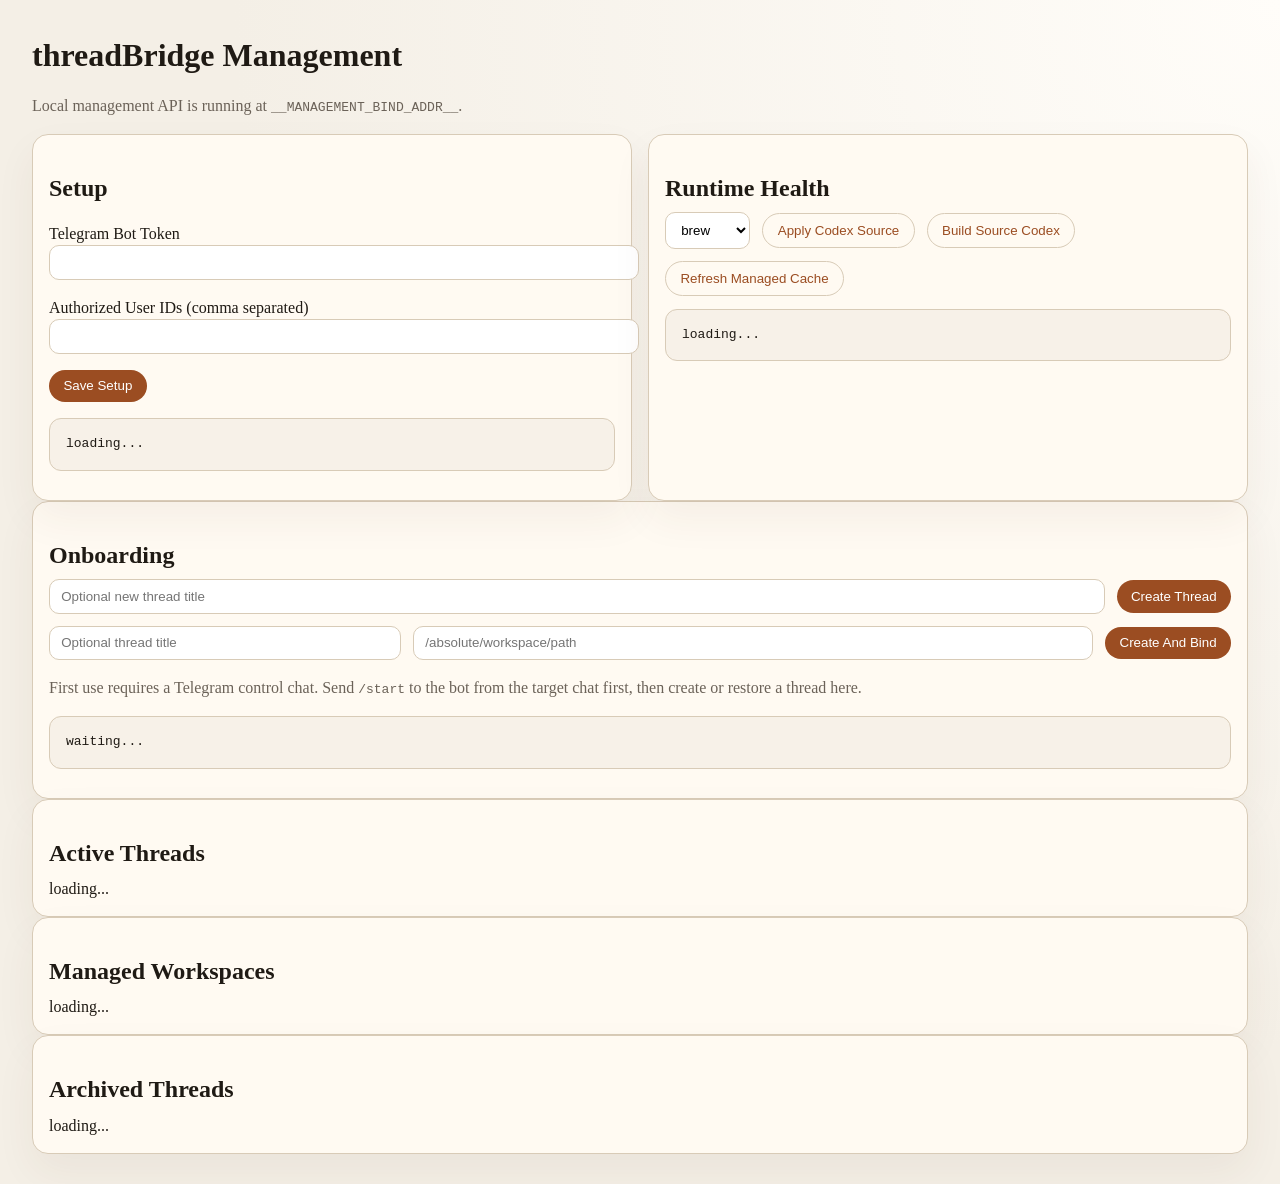
==== rust/static/management/index.html @ 8250f01a "feat(threadbridge): add local tui handoff controls" ====
<!doctype html>
<html lang="en">
<head>
  <meta charset="utf-8" />
  <title>threadBridge Management</title>
  <style>
    :root {
      color-scheme: light;
      --bg: #f4efe6;
      --panel: #fffaf2;
      --text: #1f1a14;
      --muted: #6b6258;
      --border: #d8cbb7;
      --accent: #9b4d22;
    }
    body { font-family: "Iowan Old Style", "Palatino Linotype", serif; margin: 2rem; line-height: 1.45; color: var(--text); background: radial-gradient(circle at top right, #fffdf9 0%, var(--bg) 60%); }
    h1, h2 { margin-bottom: 0.4rem; }
    pre { background: #f7f1e8; padding: 1rem; overflow: auto; border-radius: 12px; border: 1px solid var(--border); }
    .grid { display: grid; gap: 1rem; grid-template-columns: repeat(auto-fit, minmax(320px, 1fr)); }
    .card { border: 1px solid var(--border); border-radius: 16px; padding: 1rem; background: var(--panel); box-shadow: 0 18px 40px rgba(82, 58, 34, 0.06); }
    .toolbar { display:flex; gap:0.75rem; align-items:center; flex-wrap:wrap; }
    .muted { color: var(--muted); }
    button { background: var(--accent); color: white; border: 0; border-radius: 999px; padding: 0.55rem 0.9rem; cursor: pointer; }
    button.secondary { background: transparent; color: var(--accent); border: 1px solid var(--border); }
    input, select { border: 1px solid var(--border); border-radius: 10px; padding: 0.55rem 0.7rem; background: white; }
  </style>
</head>
<body>
  <h1>threadBridge Management</h1>
  <p class="muted">Local management API is running at <code>__MANAGEMENT_BIND_ADDR__</code>.</p>
  <div class="grid">
    <div class="card">
      <h2>Setup</h2>
      <form id="setup-form">
        <p><label>Telegram Bot Token<br /><input id="telegram-token" type="password" style="width:100%" /></label></p>
        <p><label>Authorized User IDs (comma separated)<br /><input id="authorized-user-ids" type="text" style="width:100%" /></label></p>
        <p><button type="submit">Save Setup</button> <span id="setup-status"></span></p>
      </form>
      <pre id="setup">loading...</pre>
    </div>
    <div class="card">
      <h2>Runtime Health</h2>
      <div class="toolbar">
        <select id="managed-codex-source">
          <option value="brew">brew</option>
          <option value="source">source</option>
        </select>
        <button class="secondary" onclick="updateManagedCodexPreference()">Apply Codex Source</button>
        <button class="secondary" onclick="buildManagedCodexSource()">Build Source Codex</button>
        <button class="secondary" onclick="refreshManagedCodexCache()">Refresh Managed Cache</button>
        <span id="managed-codex-status" class="muted"></span>
      </div>
      <pre id="health">loading...</pre>
    </div>
  </div>
  <div class="card">
    <h2>Onboarding</h2>
    <div class="toolbar">
      <input id="new-thread-title" type="text" placeholder="Optional new thread title" style="min-width:20rem;flex:1" />
      <button onclick="createThread()">Create Thread</button>
    </div>
    <div class="toolbar" style="margin-top:0.75rem;">
      <input id="create-bind-title" type="text" placeholder="Optional thread title" style="min-width:18rem;flex:1" />
      <input id="create-bind-workspace" type="text" placeholder="/absolute/workspace/path" style="min-width:24rem;flex:2" />
      <button onclick="createAndBindThread()">Create And Bind</button>
    </div>
    <p class="muted">First use requires a Telegram control chat. Send <code>/start</code> to the bot from the target chat first, then create or restore a thread here.</p>
    <pre id="onboarding-status">waiting...</pre>
  </div>
  <div class="card"><h2>Active Threads</h2><div id="threads">loading...</div></div>
  <div class="card"><h2>Managed Workspaces</h2><div id="workspaces">loading...</div></div>
  <div class="card"><h2>Archived Threads</h2><div id="archived">loading...</div></div>
  <script>
    function escapeHtml(value) {
      return String(value ?? '').replaceAll('&', '&amp;').replaceAll('<', '&lt;').replaceAll('>', '&gt;');
    }
    async function renderJson(id, path) {
      const response = await fetch(path);
      const data = await response.json();
      document.getElementById(id).textContent = JSON.stringify(data, null, 2);
      return data;
    }
    function renderWorkspaceCards(items) {
      const root = document.getElementById('workspaces');
      if (!items.length) {
        root.innerHTML = '<p>No managed workspaces.</p>';
        return;
      }
      root.innerHTML = items.map(item => `
        <div style="border:1px solid var(--border);border-radius:12px;padding:1rem;margin-bottom:1rem;background:white;">
          <strong>${item.title || item.workspace_cwd}</strong><br />
          <code>${item.workspace_cwd}</code><br />
          thread_key: <code>${item.thread_key || ''}</code><br />
          binding: <code>${item.binding_status}</code> |
          run: <code>${item.run_status}</code> |
          handoff: <code>${item.handoff_readiness}</code><br />
          current: <code>${item.current_codex_thread_id || 'none'}</code><br />
          tui: <code>${item.tui_active_codex_thread_id || 'none'}</code><br />
          adoption_pending: <code>${item.tui_session_adoption_pending ? 'yes' : 'no'}</code><br />
          hcodex: <code>${item.hcodex_path}</code><br />
          recent: ${item.recent_codex_sessions.map(x => `<code>${x.session_id}</code>`).join(', ') || 'none'}
          <div style="margin-top:0.75rem;" class="toolbar">
            <input id="bind-${item.thread_key}" type="text" value="${escapeHtml(item.workspace_cwd)}" style="min-width:18rem;flex:1" />
            <button class="secondary" onclick="bindWorkspace('${item.thread_key}')">Bind Workspace</button>
          </div>
          <div style="margin-top:0.75rem;">
            <button class="secondary" onclick="openWorkspace('${item.thread_key}')">Open Workspace</button>
            <button onclick="launchNew('${item.thread_key}')">Launch New</button>
            <button class="secondary" onclick="reconnectCodex('${item.thread_key}')">Reconnect Codex</button>
            <button class="secondary" onclick="repairRuntime('${item.thread_key}')">Repair Runtime</button>
            <button onclick="showLaunchConfig('${item.thread_key}')">Show Launch Commands</button>
            <button onclick="archiveThread('${item.thread_key}')">Archive</button>
          </div>
          <div style="margin-top:0.75rem;">
            <input id="resume-${item.thread_key}" type="text" placeholder="session id to resume" style="min-width:18rem;flex:1" />
            <button class="secondary" onclick="launchResume('${item.thread_key}')">Launch Resume</button>
          </div>
          <pre id="launch-${item.thread_key}" style="display:none;margin-top:0.75rem;"></pre>
        </div>
      `).join('');
    }
    function renderThreads(items) {
      const root = document.getElementById('threads');
      if (!items.length) {
        root.innerHTML = '<p>No active threads.</p>';
        return;
      }
      root.innerHTML = items.map(item => `
        <div style="border:1px solid var(--border);border-radius:12px;padding:1rem;margin-bottom:1rem;background:white;">
          <strong>${item.title || item.thread_key}</strong><br />
          thread_key: <code>${item.thread_key}</code><br />
          workspace: <code>${item.workspace_cwd || 'unbound'}</code><br />
          binding: <code>${item.binding_status}</code> |
          run: <code>${item.run_status}</code><br />
          current: <code>${item.current_codex_thread_id || 'none'}</code><br />
          tui: <code>${item.tui_active_codex_thread_id || 'none'}</code><br />
          adoption_pending: <code>${item.tui_session_adoption_pending ? 'yes' : 'no'}</code><br />
          last_used_at: <code>${item.last_used_at || 'unknown'}</code><br />
          last_error: <code>${item.last_error || 'none'}</code>
          <div style="margin-top:0.75rem;">
            <button class="secondary" onclick="adoptTuiSession('${item.thread_key}')">Adopt TUI</button>
            <button class="secondary" onclick="rejectTuiSession('${item.thread_key}')">Keep Original</button>
          </div>
        </div>
      `).join('');
    }
    function renderArchivedThreads(items) {
      const root = document.getElementById('archived');
      if (!items.length) {
        root.innerHTML = '<p>No archived threads.</p>';
        return;
      }
      root.innerHTML = items.map(item => `
        <div style="border:1px solid var(--border);border-radius:12px;padding:1rem;margin-bottom:1rem;background:white;">
          <strong>${item.title || item.thread_key}</strong><br />
          thread_key: <code>${item.thread_key}</code><br />
          workspace: <code>${item.workspace_cwd || 'unbound'}</code><br />
          archived_at: <code>${item.archived_at || 'unknown'}</code>
          <div style="margin-top:0.75rem;">
            <button onclick="restoreThread('${item.thread_key}')">Restore</button>
          </div>
        </div>
      `).join('');
    }
    async function refresh() {
      const [setup, health, threads, workspaces, archived] = await Promise.all([
        renderJson('setup', '/api/setup'),
        renderJson('health', '/api/runtime-health'),
        fetch('/api/threads').then(r => r.json()),
        fetch('/api/workspaces').then(r => r.json()),
        fetch('/api/archived-threads').then(r => r.json()),
      ]);
      document.getElementById('authorized-user-ids').value = (setup.authorized_user_ids || []).join(',');
      document.getElementById('managed-codex-source').value = health.managed_codex?.source || 'brew';
      document.getElementById('onboarding-status').textContent = setup.control_chat_ready
        ? `Control chat is ready: ${setup.control_chat_id}`
        : 'Control chat is not ready. Send /start to the bot from the target Telegram chat first.';
      renderThreads(threads);
      renderWorkspaceCards(workspaces);
      renderArchivedThreads(archived);
    }
    async function showLaunchConfig(threadKey) {
      const response = await fetch(`/api/workspaces/${threadKey}/launch-config`);
      const data = await response.json();
      const target = document.getElementById(`launch-${threadKey}`);
      target.style.display = 'block';
      target.textContent = JSON.stringify(data, null, 2);
    }
    async function launchNew(threadKey) {
      const response = await fetch(`/api/workspaces/${threadKey}/launch-new`, { method: 'POST' });
      const data = await response.json();
      if (!response.ok) {
        alert(data.error || 'Launch failed');
        return;
      }
      const target = document.getElementById(`launch-${threadKey}`);
      target.style.display = 'block';
      target.textContent = JSON.stringify(data, null, 2);
      await refresh();
    }
    async function launchResume(threadKey) {
      const sessionId = document.getElementById(`resume-${threadKey}`).value.trim();
      if (!sessionId) {
        alert('Enter a session id first');
        return;
      }
      const response = await fetch(`/api/workspaces/${threadKey}/launch-resume`, {
        method: 'POST',
        headers: { 'Content-Type': 'application/json' },
        body: JSON.stringify({ session_id: sessionId }),
      });
      const data = await response.json();
      if (!response.ok) {
        alert(data.error || 'Launch failed');
        return;
      }
      const target = document.getElementById(`launch-${threadKey}`);
      target.style.display = 'block';
      target.textContent = JSON.stringify(data, null, 2);
      await refresh();
    }
    async function reconnectCodex(threadKey) {
      const response = await fetch(`/api/workspaces/${threadKey}/reconnect`, { method: 'POST' });
      const data = await response.json();
      if (!response.ok) {
        alert(data.error || 'Reconnect failed');
        return;
      }
      await refresh();
    }
    async function openWorkspace(threadKey) {
      const response = await fetch(`/api/workspaces/${threadKey}/open`, { method: 'POST' });
      const data = await response.json();
      if (!response.ok) {
        alert(data.error || 'Open workspace failed');
        return;
      }
    }
    async function repairRuntime(threadKey) {
      const response = await fetch(`/api/workspaces/${threadKey}/repair-runtime`, { method: 'POST' });
      const data = await response.json();
      if (!response.ok) {
        alert(data.error || 'Runtime repair failed');
        return;
      }
      await refresh();
    }
    async function bindWorkspace(threadKey) {
      const workspace = document.getElementById(`bind-${threadKey}`).value.trim();
      const response = await fetch(`/api/threads/${threadKey}/bind-workspace`, {
        method: 'POST',
        headers: { 'Content-Type': 'application/json' },
        body: JSON.stringify({ workspace_cwd: workspace }),
      });
      const data = await response.json();
      if (!response.ok) {
        alert(data.error || 'Bind failed');
        return;
      }
      await refresh();
    }
    async function adoptTuiSession(threadKey) {
      const response = await fetch(`/api/threads/${threadKey}/adopt-tui`, { method: 'POST' });
      const data = await response.json();
      if (!response.ok) {
        alert(data.error || 'Adopt TUI failed');
        return;
      }
      await refresh();
    }
    async function rejectTuiSession(threadKey) {
      const response = await fetch(`/api/threads/${threadKey}/reject-tui`, { method: 'POST' });
      const data = await response.json();
      if (!response.ok) {
        alert(data.error || 'Reject TUI failed');
        return;
      }
      await refresh();
    }
    async function archiveThread(threadKey) {
      const response = await fetch(`/api/threads/${threadKey}/archive`, { method: 'POST' });
      const data = await response.json();
      if (!response.ok) {
        alert(data.error || 'Archive failed');
        return;
      }
      await refresh();
    }
    async function restoreThread(threadKey) {
      const response = await fetch(`/api/threads/${threadKey}/restore`, { method: 'POST' });
      const data = await response.json();
      if (!response.ok) {
        alert(data.error || 'Restore failed');
        return;
      }
      await refresh();
    }
    async function createThread() {
      const response = await fetch('/api/threads', {
        method: 'POST',
        headers: { 'Content-Type': 'application/json' },
        body: JSON.stringify({ title: document.getElementById('new-thread-title').value || null }),
      });
      const data = await response.json();
      if (!response.ok) {
        alert(data.error || 'Create thread failed');
        return;
      }
      document.getElementById('new-thread-title').value = '';
      await refresh();
    }
    async function createAndBindThread() {
      const response = await fetch('/api/threads/create-and-bind', {
        method: 'POST',
        headers: { 'Content-Type': 'application/json' },
        body: JSON.stringify({
          title: document.getElementById('create-bind-title').value || null,
          workspace_cwd: document.getElementById('create-bind-workspace').value.trim(),
        }),
      });
      const data = await response.json();
      if (!response.ok) {
        alert(data.error || 'Create and bind failed');
        return;
      }
      document.getElementById('create-bind-title').value = '';
      document.getElementById('create-bind-workspace').value = '';
      await refresh();
    }
    async function updateManagedCodexPreference() {
      const status = document.getElementById('managed-codex-status');
      status.textContent = 'Applying...';
      const response = await fetch('/api/managed-codex/preference', {
        method: 'POST',
        headers: { 'Content-Type': 'application/json' },
        body: JSON.stringify({ source: document.getElementById('managed-codex-source').value }),
      });
      const data = await response.json();
      if (!response.ok) {
        status.textContent = data.error || 'Apply failed';
        return;
      }
      status.textContent = `Applied. Synced ${data.synced_workspaces} workspaces.`;
      await refresh();
    }
    async function refreshManagedCodexCache() {
      const status = document.getElementById('managed-codex-status');
      status.textContent = 'Refreshing cache...';
      const response = await fetch('/api/managed-codex/refresh-cache', {
        method: 'POST',
      });
      const data = await response.json();
      if (!response.ok) {
        status.textContent = data.error || 'Refresh failed';
        return;
      }
      status.textContent = `Cache refreshed: ${data.version || data.binary_path}`;
      await refresh();
    }
    async function buildManagedCodexSource() {
      const status = document.getElementById('managed-codex-status');
      status.textContent = 'Building source Codex...';
      const response = await fetch('/api/managed-codex/build-source', {
        method: 'POST',
      });
      const data = await response.json();
      if (!response.ok) {
        status.textContent = data.error || 'Build failed';
        return;
      }
      status.textContent = `Source build ready: ${data.version || data.binary_path}`;
      await refresh();
    }
    document.getElementById('setup-form').addEventListener('submit', async event => {
      event.preventDefault();
      const status = document.getElementById('setup-status');
      status.textContent = 'Saving...';
      const payload = {
        telegram_token: document.getElementById('telegram-token').value,
        authorized_user_ids: document.getElementById('authorized-user-ids').value
          .split(',')
          .map(x => x.trim())
          .filter(Boolean)
          .map(x => Number(x)),
      };
      const response = await fetch('/api/setup/telegram', {
        method: 'PUT',
        headers: { 'Content-Type': 'application/json' },
        body: JSON.stringify(payload),
      });
      const data = await response.json();
      if (!response.ok) {
        status.textContent = data.error || 'Save failed';
        return;
      }
      document.getElementById('telegram-token').value = '';
      status.textContent = data.restart_required ? 'Saved. Restart required.' : 'Saved.';
      await refresh();
    });
    refresh();
    const events = new EventSource('/api/events');
    events.onmessage = () => refresh();
  </script>
</body>
</html>
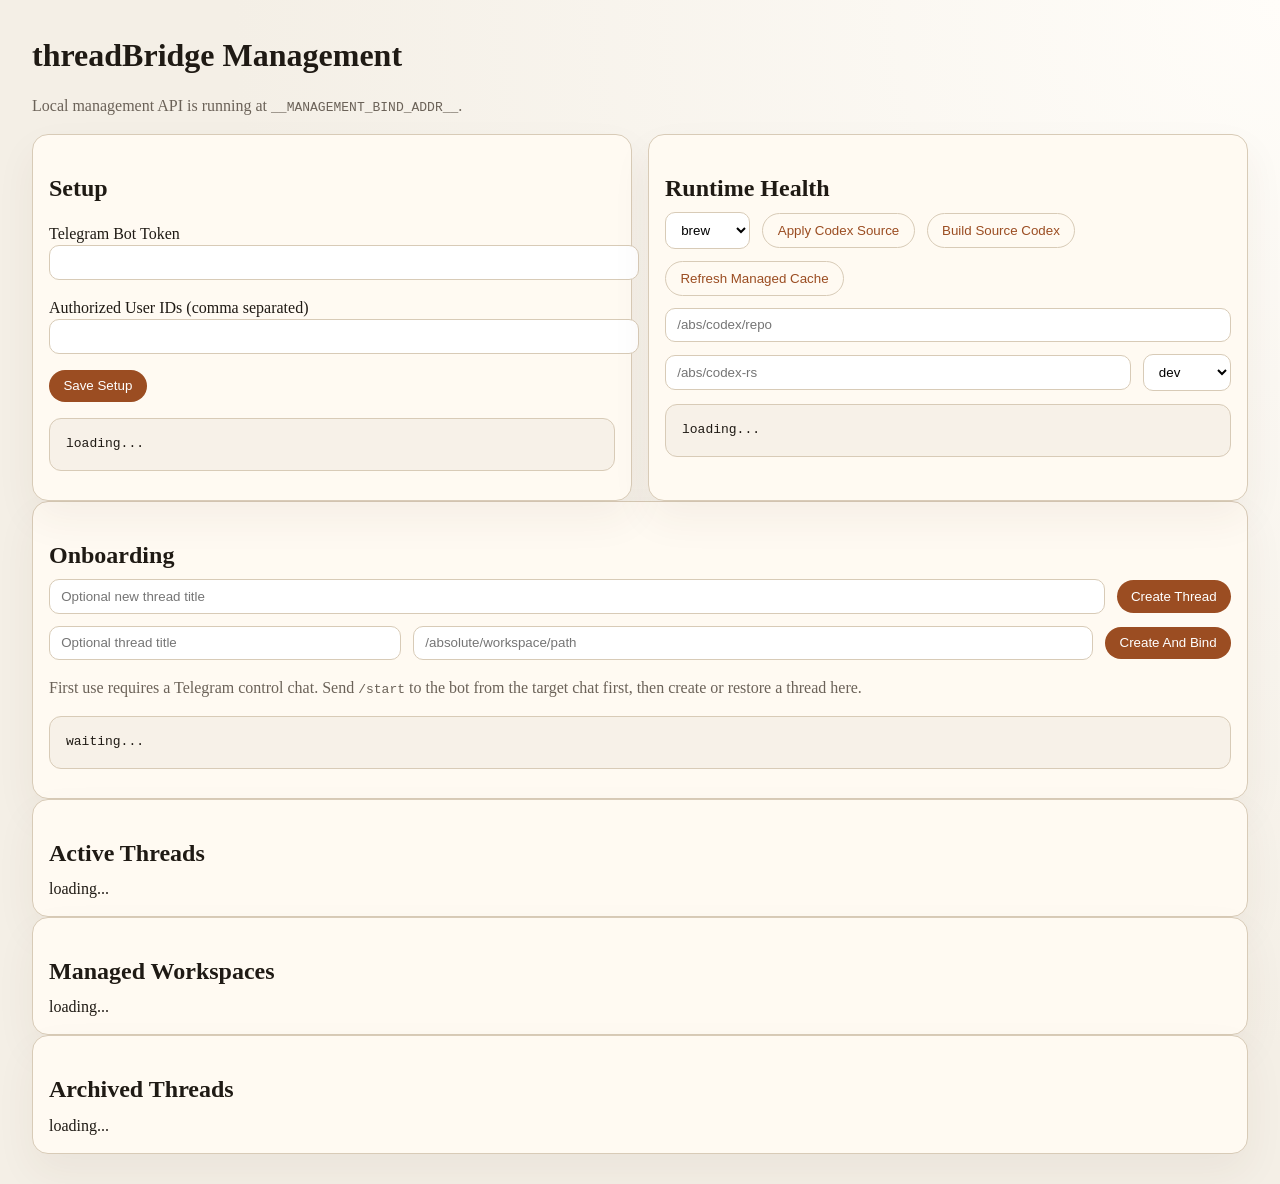
==== commit 055d7e27: "feat(threadbridge): parameterize managed codex builds" ====
--- a/rust/static/management/index.html
+++ b/rust/static/management/index.html
@@ -50,6 +50,14 @@
         <button class="secondary" onclick="refreshManagedCodexCache()">Refresh Managed Cache</button>
         <span id="managed-codex-status" class="muted"></span>
       </div>
+      <div class="toolbar" style="margin-top:0.75rem;">
+        <input id="managed-codex-source-repo" type="text" placeholder="/abs/codex/repo" style="min-width:20rem;flex:2" />
+        <input id="managed-codex-source-rs-dir" type="text" placeholder="/abs/codex-rs" style="min-width:20rem;flex:2" />
+        <select id="managed-codex-build-profile">
+          <option value="dev">dev</option>
+          <option value="release">release</option>
+        </select>
+      </div>
       <pre id="health">loading...</pre>
     </div>
   </div>
@@ -172,6 +180,12 @@
       ]);
       document.getElementById('authorized-user-ids').value = (setup.authorized_user_ids || []).join(',');
       document.getElementById('managed-codex-source').value = health.managed_codex?.source || 'brew';
+      document.getElementById('managed-codex-source-repo').value =
+        health.managed_codex?.build_defaults?.source_repo || '';
+      document.getElementById('managed-codex-source-rs-dir').value =
+        health.managed_codex?.build_defaults?.source_rs_dir || '';
+      document.getElementById('managed-codex-build-profile').value =
+        health.managed_codex?.build_defaults?.build_profile || 'dev';
       document.getElementById('onboarding-status').textContent = setup.control_chat_ready
         ? `Control chat is ready: ${setup.control_chat_id}`
         : 'Control chat is not ready. Send /start to the bot from the target Telegram chat first.';
@@ -362,6 +376,12 @@
       status.textContent = 'Building source Codex...';
       const response = await fetch('/api/managed-codex/build-source', {
         method: 'POST',
+        headers: { 'Content-Type': 'application/json' },
+        body: JSON.stringify({
+          source_repo: document.getElementById('managed-codex-source-repo').value.trim() || null,
+          source_rs_dir: document.getElementById('managed-codex-source-rs-dir').value.trim() || null,
+          build_profile: document.getElementById('managed-codex-build-profile').value,
+        }),
       });
       const data = await response.json();
       if (!response.ok) {
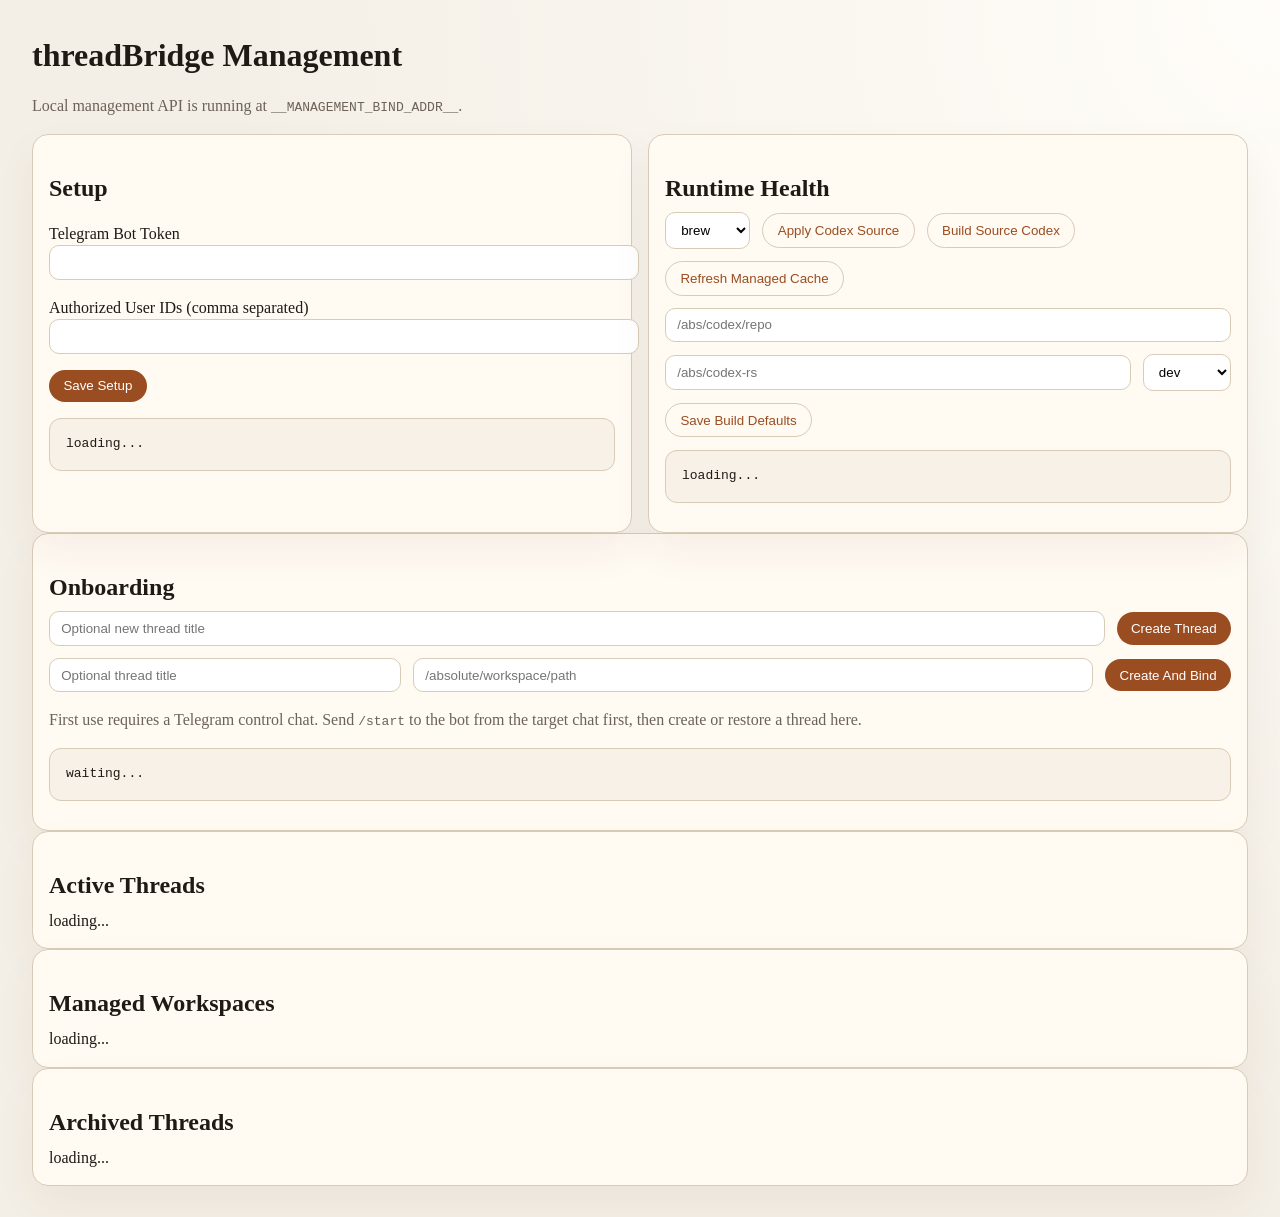
==== commit 52b9b752: "feat(threadbridge): persist managed codex build defaults" ====
--- a/rust/static/management/index.html
+++ b/rust/static/management/index.html
@@ -57,6 +57,7 @@
           <option value="dev">dev</option>
           <option value="release">release</option>
         </select>
+        <button class="secondary" onclick="saveManagedCodexBuildDefaults()">Save Build Defaults</button>
       </div>
       <pre id="health">loading...</pre>
     </div>
@@ -391,6 +392,26 @@
       status.textContent = `Source build ready: ${data.version || data.binary_path}`;
       await refresh();
     }
+    async function saveManagedCodexBuildDefaults() {
+      const status = document.getElementById('managed-codex-status');
+      status.textContent = 'Saving build defaults...';
+      const response = await fetch('/api/managed-codex/build-defaults', {
+        method: 'POST',
+        headers: { 'Content-Type': 'application/json' },
+        body: JSON.stringify({
+          source_repo: document.getElementById('managed-codex-source-repo').value.trim(),
+          source_rs_dir: document.getElementById('managed-codex-source-rs-dir').value.trim(),
+          build_profile: document.getElementById('managed-codex-build-profile').value,
+        }),
+      });
+      const data = await response.json();
+      if (!response.ok) {
+        status.textContent = data.error || 'Save defaults failed';
+        return;
+      }
+      status.textContent = `Build defaults saved: ${data.build_defaults.build_profile}`;
+      await refresh();
+    }
     document.getElementById('setup-form').addEventListener('submit', async event => {
       event.preventDefault();
       const status = document.getElementById('setup-status');
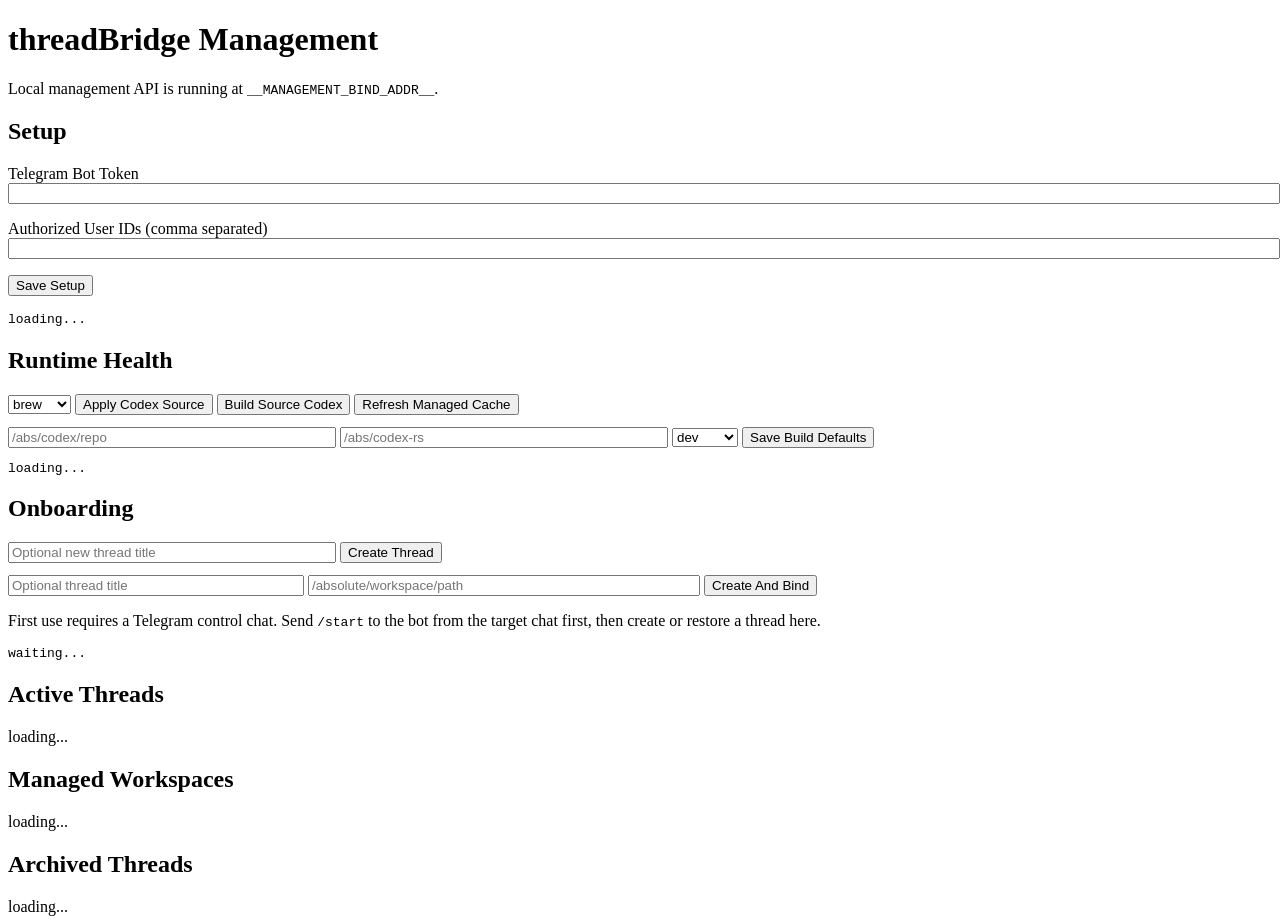
==== commit f4f58563: "feat(threadbridge): split desktop management assets" ====
--- a/rust/static/management/index.html
+++ b/rust/static/management/index.html
@@ -3,27 +3,7 @@
 <head>
   <meta charset="utf-8" />
   <title>threadBridge Management</title>
-  <style>
-    :root {
-      color-scheme: light;
-      --bg: #f4efe6;
-      --panel: #fffaf2;
-      --text: #1f1a14;
-      --muted: #6b6258;
-      --border: #d8cbb7;
-      --accent: #9b4d22;
-    }
-    body { font-family: "Iowan Old Style", "Palatino Linotype", serif; margin: 2rem; line-height: 1.45; color: var(--text); background: radial-gradient(circle at top right, #fffdf9 0%, var(--bg) 60%); }
-    h1, h2 { margin-bottom: 0.4rem; }
-    pre { background: #f7f1e8; padding: 1rem; overflow: auto; border-radius: 12px; border: 1px solid var(--border); }
-    .grid { display: grid; gap: 1rem; grid-template-columns: repeat(auto-fit, minmax(320px, 1fr)); }
-    .card { border: 1px solid var(--border); border-radius: 16px; padding: 1rem; background: var(--panel); box-shadow: 0 18px 40px rgba(82, 58, 34, 0.06); }
-    .toolbar { display:flex; gap:0.75rem; align-items:center; flex-wrap:wrap; }
-    .muted { color: var(--muted); }
-    button { background: var(--accent); color: white; border: 0; border-radius: 999px; padding: 0.55rem 0.9rem; cursor: pointer; }
-    button.secondary { background: transparent; color: var(--accent); border: 1px solid var(--border); }
-    input, select { border: 1px solid var(--border); border-radius: 10px; padding: 0.55rem 0.7rem; background: white; }
-  </style>
+  <link rel="stylesheet" href="/assets/management.css" />
 </head>
 <body>
   <h1>threadBridge Management</h1>
@@ -79,368 +59,6 @@
   <div class="card"><h2>Active Threads</h2><div id="threads">loading...</div></div>
   <div class="card"><h2>Managed Workspaces</h2><div id="workspaces">loading...</div></div>
   <div class="card"><h2>Archived Threads</h2><div id="archived">loading...</div></div>
-  <script>
-    function escapeHtml(value) {
-      return String(value ?? '').replaceAll('&', '&amp;').replaceAll('<', '&lt;').replaceAll('>', '&gt;');
-    }
-    async function renderJson(id, path) {
-      const response = await fetch(path);
-      const data = await response.json();
-      document.getElementById(id).textContent = JSON.stringify(data, null, 2);
-      return data;
-    }
-    function renderWorkspaceCards(items) {
-      const root = document.getElementById('workspaces');
-      if (!items.length) {
-        root.innerHTML = '<p>No managed workspaces.</p>';
-        return;
-      }
-      root.innerHTML = items.map(item => `
-        <div style="border:1px solid var(--border);border-radius:12px;padding:1rem;margin-bottom:1rem;background:white;">
-          <strong>${item.title || item.workspace_cwd}</strong><br />
-          <code>${item.workspace_cwd}</code><br />
-          thread_key: <code>${item.thread_key || ''}</code><br />
-          binding: <code>${item.binding_status}</code> |
-          run: <code>${item.run_status}</code> |
-          handoff: <code>${item.handoff_readiness}</code><br />
-          current: <code>${item.current_codex_thread_id || 'none'}</code><br />
-          tui: <code>${item.tui_active_codex_thread_id || 'none'}</code><br />
-          adoption_pending: <code>${item.tui_session_adoption_pending ? 'yes' : 'no'}</code><br />
-          hcodex: <code>${item.hcodex_path}</code><br />
-          recent: ${item.recent_codex_sessions.map(x => `<code>${x.session_id}</code>`).join(', ') || 'none'}
-          <div style="margin-top:0.75rem;" class="toolbar">
-            <input id="bind-${item.thread_key}" type="text" value="${escapeHtml(item.workspace_cwd)}" style="min-width:18rem;flex:1" />
-            <button class="secondary" onclick="bindWorkspace('${item.thread_key}')">Bind Workspace</button>
-          </div>
-          <div style="margin-top:0.75rem;">
-            <button class="secondary" onclick="openWorkspace('${item.thread_key}')">Open Workspace</button>
-            <button onclick="launchNew('${item.thread_key}')">Launch New</button>
-            <button class="secondary" onclick="reconnectCodex('${item.thread_key}')">Reconnect Codex</button>
-            <button class="secondary" onclick="repairRuntime('${item.thread_key}')">Repair Runtime</button>
-            <button onclick="showLaunchConfig('${item.thread_key}')">Show Launch Commands</button>
-            <button onclick="archiveThread('${item.thread_key}')">Archive</button>
-          </div>
-          <div style="margin-top:0.75rem;">
-            <input id="resume-${item.thread_key}" type="text" placeholder="session id to resume" style="min-width:18rem;flex:1" />
-            <button class="secondary" onclick="launchResume('${item.thread_key}')">Launch Resume</button>
-          </div>
-          <pre id="launch-${item.thread_key}" style="display:none;margin-top:0.75rem;"></pre>
-        </div>
-      `).join('');
-    }
-    function renderThreads(items) {
-      const root = document.getElementById('threads');
-      if (!items.length) {
-        root.innerHTML = '<p>No active threads.</p>';
-        return;
-      }
-      root.innerHTML = items.map(item => `
-        <div style="border:1px solid var(--border);border-radius:12px;padding:1rem;margin-bottom:1rem;background:white;">
-          <strong>${item.title || item.thread_key}</strong><br />
-          thread_key: <code>${item.thread_key}</code><br />
-          workspace: <code>${item.workspace_cwd || 'unbound'}</code><br />
-          binding: <code>${item.binding_status}</code> |
-          run: <code>${item.run_status}</code><br />
-          current: <code>${item.current_codex_thread_id || 'none'}</code><br />
-          tui: <code>${item.tui_active_codex_thread_id || 'none'}</code><br />
-          adoption_pending: <code>${item.tui_session_adoption_pending ? 'yes' : 'no'}</code><br />
-          last_used_at: <code>${item.last_used_at || 'unknown'}</code><br />
-          last_error: <code>${item.last_error || 'none'}</code>
-          <div style="margin-top:0.75rem;">
-            <button class="secondary" onclick="adoptTuiSession('${item.thread_key}')">Adopt TUI</button>
-            <button class="secondary" onclick="rejectTuiSession('${item.thread_key}')">Keep Original</button>
-          </div>
-        </div>
-      `).join('');
-    }
-    function renderArchivedThreads(items) {
-      const root = document.getElementById('archived');
-      if (!items.length) {
-        root.innerHTML = '<p>No archived threads.</p>';
-        return;
-      }
-      root.innerHTML = items.map(item => `
-        <div style="border:1px solid var(--border);border-radius:12px;padding:1rem;margin-bottom:1rem;background:white;">
-          <strong>${item.title || item.thread_key}</strong><br />
-          thread_key: <code>${item.thread_key}</code><br />
-          workspace: <code>${item.workspace_cwd || 'unbound'}</code><br />
-          archived_at: <code>${item.archived_at || 'unknown'}</code>
-          <div style="margin-top:0.75rem;">
-            <button onclick="restoreThread('${item.thread_key}')">Restore</button>
-          </div>
-        </div>
-      `).join('');
-    }
-    async function refresh() {
-      const [setup, health, threads, workspaces, archived] = await Promise.all([
-        renderJson('setup', '/api/setup'),
-        renderJson('health', '/api/runtime-health'),
-        fetch('/api/threads').then(r => r.json()),
-        fetch('/api/workspaces').then(r => r.json()),
-        fetch('/api/archived-threads').then(r => r.json()),
-      ]);
-      document.getElementById('authorized-user-ids').value = (setup.authorized_user_ids || []).join(',');
-      document.getElementById('managed-codex-source').value = health.managed_codex?.source || 'brew';
-      document.getElementById('managed-codex-source-repo').value =
-        health.managed_codex?.build_defaults?.source_repo || '';
-      document.getElementById('managed-codex-source-rs-dir').value =
-        health.managed_codex?.build_defaults?.source_rs_dir || '';
-      document.getElementById('managed-codex-build-profile').value =
-        health.managed_codex?.build_defaults?.build_profile || 'dev';
-      document.getElementById('onboarding-status').textContent = setup.control_chat_ready
-        ? `Control chat is ready: ${setup.control_chat_id}`
-        : 'Control chat is not ready. Send /start to the bot from the target Telegram chat first.';
-      renderThreads(threads);
-      renderWorkspaceCards(workspaces);
-      renderArchivedThreads(archived);
-    }
-    async function showLaunchConfig(threadKey) {
-      const response = await fetch(`/api/workspaces/${threadKey}/launch-config`);
-      const data = await response.json();
-      const target = document.getElementById(`launch-${threadKey}`);
-      target.style.display = 'block';
-      target.textContent = JSON.stringify(data, null, 2);
-    }
-    async function launchNew(threadKey) {
-      const response = await fetch(`/api/workspaces/${threadKey}/launch-new`, { method: 'POST' });
-      const data = await response.json();
-      if (!response.ok) {
-        alert(data.error || 'Launch failed');
-        return;
-      }
-      const target = document.getElementById(`launch-${threadKey}`);
-      target.style.display = 'block';
-      target.textContent = JSON.stringify(data, null, 2);
-      await refresh();
-    }
-    async function launchResume(threadKey) {
-      const sessionId = document.getElementById(`resume-${threadKey}`).value.trim();
-      if (!sessionId) {
-        alert('Enter a session id first');
-        return;
-      }
-      const response = await fetch(`/api/workspaces/${threadKey}/launch-resume`, {
-        method: 'POST',
-        headers: { 'Content-Type': 'application/json' },
-        body: JSON.stringify({ session_id: sessionId }),
-      });
-      const data = await response.json();
-      if (!response.ok) {
-        alert(data.error || 'Launch failed');
-        return;
-      }
-      const target = document.getElementById(`launch-${threadKey}`);
-      target.style.display = 'block';
-      target.textContent = JSON.stringify(data, null, 2);
-      await refresh();
-    }
-    async function reconnectCodex(threadKey) {
-      const response = await fetch(`/api/workspaces/${threadKey}/reconnect`, { method: 'POST' });
-      const data = await response.json();
-      if (!response.ok) {
-        alert(data.error || 'Reconnect failed');
-        return;
-      }
-      await refresh();
-    }
-    async function openWorkspace(threadKey) {
-      const response = await fetch(`/api/workspaces/${threadKey}/open`, { method: 'POST' });
-      const data = await response.json();
-      if (!response.ok) {
-        alert(data.error || 'Open workspace failed');
-        return;
-      }
-    }
-    async function repairRuntime(threadKey) {
-      const response = await fetch(`/api/workspaces/${threadKey}/repair-runtime`, { method: 'POST' });
-      const data = await response.json();
-      if (!response.ok) {
-        alert(data.error || 'Runtime repair failed');
-        return;
-      }
-      await refresh();
-    }
-    async function bindWorkspace(threadKey) {
-      const workspace = document.getElementById(`bind-${threadKey}`).value.trim();
-      const response = await fetch(`/api/threads/${threadKey}/bind-workspace`, {
-        method: 'POST',
-        headers: { 'Content-Type': 'application/json' },
-        body: JSON.stringify({ workspace_cwd: workspace }),
-      });
-      const data = await response.json();
-      if (!response.ok) {
-        alert(data.error || 'Bind failed');
-        return;
-      }
-      await refresh();
-    }
-    async function adoptTuiSession(threadKey) {
-      const response = await fetch(`/api/threads/${threadKey}/adopt-tui`, { method: 'POST' });
-      const data = await response.json();
-      if (!response.ok) {
-        alert(data.error || 'Adopt TUI failed');
-        return;
-      }
-      await refresh();
-    }
-    async function rejectTuiSession(threadKey) {
-      const response = await fetch(`/api/threads/${threadKey}/reject-tui`, { method: 'POST' });
-      const data = await response.json();
-      if (!response.ok) {
-        alert(data.error || 'Reject TUI failed');
-        return;
-      }
-      await refresh();
-    }
-    async function archiveThread(threadKey) {
-      const response = await fetch(`/api/threads/${threadKey}/archive`, { method: 'POST' });
-      const data = await response.json();
-      if (!response.ok) {
-        alert(data.error || 'Archive failed');
-        return;
-      }
-      await refresh();
-    }
-    async function restoreThread(threadKey) {
-      const response = await fetch(`/api/threads/${threadKey}/restore`, { method: 'POST' });
-      const data = await response.json();
-      if (!response.ok) {
-        alert(data.error || 'Restore failed');
-        return;
-      }
-      await refresh();
-    }
-    async function createThread() {
-      const response = await fetch('/api/threads', {
-        method: 'POST',
-        headers: { 'Content-Type': 'application/json' },
-        body: JSON.stringify({ title: document.getElementById('new-thread-title').value || null }),
-      });
-      const data = await response.json();
-      if (!response.ok) {
-        alert(data.error || 'Create thread failed');
-        return;
-      }
-      document.getElementById('new-thread-title').value = '';
-      await refresh();
-    }
-    async function createAndBindThread() {
-      const response = await fetch('/api/threads/create-and-bind', {
-        method: 'POST',
-        headers: { 'Content-Type': 'application/json' },
-        body: JSON.stringify({
-          title: document.getElementById('create-bind-title').value || null,
-          workspace_cwd: document.getElementById('create-bind-workspace').value.trim(),
-        }),
-      });
-      const data = await response.json();
-      if (!response.ok) {
-        alert(data.error || 'Create and bind failed');
-        return;
-      }
-      document.getElementById('create-bind-title').value = '';
-      document.getElementById('create-bind-workspace').value = '';
-      await refresh();
-    }
-    async function updateManagedCodexPreference() {
-      const status = document.getElementById('managed-codex-status');
-      status.textContent = 'Applying...';
-      const response = await fetch('/api/managed-codex/preference', {
-        method: 'POST',
-        headers: { 'Content-Type': 'application/json' },
-        body: JSON.stringify({ source: document.getElementById('managed-codex-source').value }),
-      });
-      const data = await response.json();
-      if (!response.ok) {
-        status.textContent = data.error || 'Apply failed';
-        return;
-      }
-      status.textContent = `Applied. Synced ${data.synced_workspaces} workspaces.`;
-      await refresh();
-    }
-    async function refreshManagedCodexCache() {
-      const status = document.getElementById('managed-codex-status');
-      status.textContent = 'Refreshing cache...';
-      const response = await fetch('/api/managed-codex/refresh-cache', {
-        method: 'POST',
-      });
-      const data = await response.json();
-      if (!response.ok) {
-        status.textContent = data.error || 'Refresh failed';
-        return;
-      }
-      status.textContent = `Cache refreshed: ${data.version || data.binary_path}`;
-      await refresh();
-    }
-    async function buildManagedCodexSource() {
-      const status = document.getElementById('managed-codex-status');
-      status.textContent = 'Building source Codex...';
-      const response = await fetch('/api/managed-codex/build-source', {
-        method: 'POST',
-        headers: { 'Content-Type': 'application/json' },
-        body: JSON.stringify({
-          source_repo: document.getElementById('managed-codex-source-repo').value.trim() || null,
-          source_rs_dir: document.getElementById('managed-codex-source-rs-dir').value.trim() || null,
-          build_profile: document.getElementById('managed-codex-build-profile').value,
-        }),
-      });
-      const data = await response.json();
-      if (!response.ok) {
-        status.textContent = data.error || 'Build failed';
-        return;
-      }
-      status.textContent = `Source build ready: ${data.version || data.binary_path}`;
-      await refresh();
-    }
-    async function saveManagedCodexBuildDefaults() {
-      const status = document.getElementById('managed-codex-status');
-      status.textContent = 'Saving build defaults...';
-      const response = await fetch('/api/managed-codex/build-defaults', {
-        method: 'POST',
-        headers: { 'Content-Type': 'application/json' },
-        body: JSON.stringify({
-          source_repo: document.getElementById('managed-codex-source-repo').value.trim(),
-          source_rs_dir: document.getElementById('managed-codex-source-rs-dir').value.trim(),
-          build_profile: document.getElementById('managed-codex-build-profile').value,
-        }),
-      });
-      const data = await response.json();
-      if (!response.ok) {
-        status.textContent = data.error || 'Save defaults failed';
-        return;
-      }
-      status.textContent = `Build defaults saved: ${data.build_defaults.build_profile}`;
-      await refresh();
-    }
-    document.getElementById('setup-form').addEventListener('submit', async event => {
-      event.preventDefault();
-      const status = document.getElementById('setup-status');
-      status.textContent = 'Saving...';
-      const payload = {
-        telegram_token: document.getElementById('telegram-token').value,
-        authorized_user_ids: document.getElementById('authorized-user-ids').value
-          .split(',')
-          .map(x => x.trim())
-          .filter(Boolean)
-          .map(x => Number(x)),
-      };
-      const response = await fetch('/api/setup/telegram', {
-        method: 'PUT',
-        headers: { 'Content-Type': 'application/json' },
-        body: JSON.stringify(payload),
-      });
-      const data = await response.json();
-      if (!response.ok) {
-        status.textContent = data.error || 'Save failed';
-        return;
-      }
-      document.getElementById('telegram-token').value = '';
-      status.textContent = data.restart_required ? 'Saved. Restart required.' : 'Saved.';
-      await refresh();
-    });
-    refresh();
-    const events = new EventSource('/api/events');
-    events.onmessage = () => refresh();
-  </script>
+  <script src="/assets/management.js"></script>
 </body>
 </html>
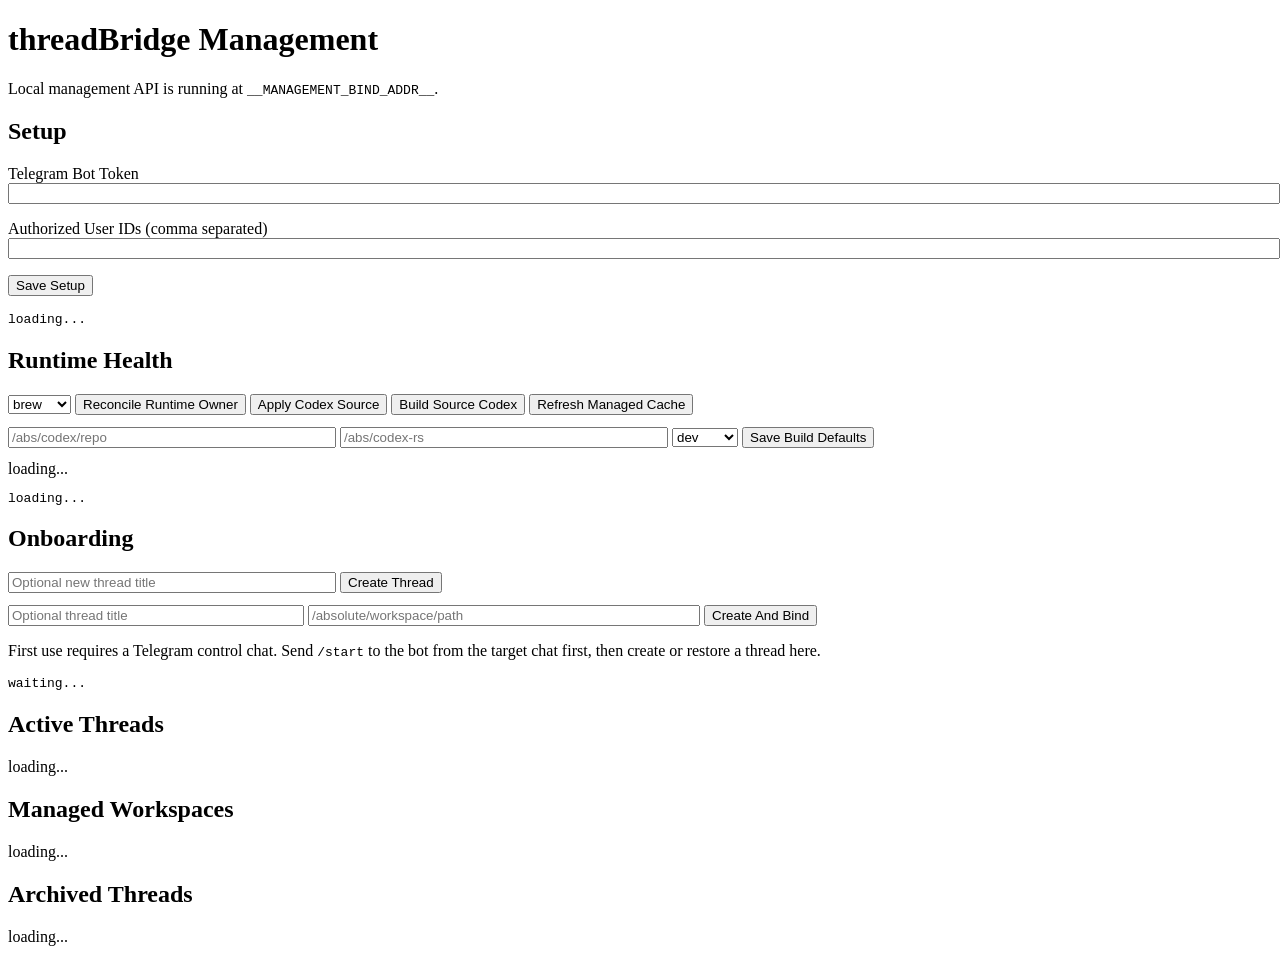
==== commit cf8bebee: "feat(threadbridge): add global runtime owner reconcile" ====
--- a/rust/static/management/index.html
+++ b/rust/static/management/index.html
@@ -25,6 +25,7 @@
           <option value="brew">brew</option>
           <option value="source">source</option>
         </select>
+        <button class="secondary" onclick="reconcileRuntimeOwner()">Reconcile Runtime Owner</button>
         <button class="secondary" onclick="updateManagedCodexPreference()">Apply Codex Source</button>
         <button class="secondary" onclick="buildManagedCodexSource()">Build Source Codex</button>
         <button class="secondary" onclick="refreshManagedCodexCache()">Refresh Managed Cache</button>
@@ -39,6 +40,7 @@
         </select>
         <button class="secondary" onclick="saveManagedCodexBuildDefaults()">Save Build Defaults</button>
       </div>
+      <div id="health-summary" class="summary-grid" style="margin-top:0.75rem;">loading...</div>
       <pre id="health">loading...</pre>
     </div>
   </div>
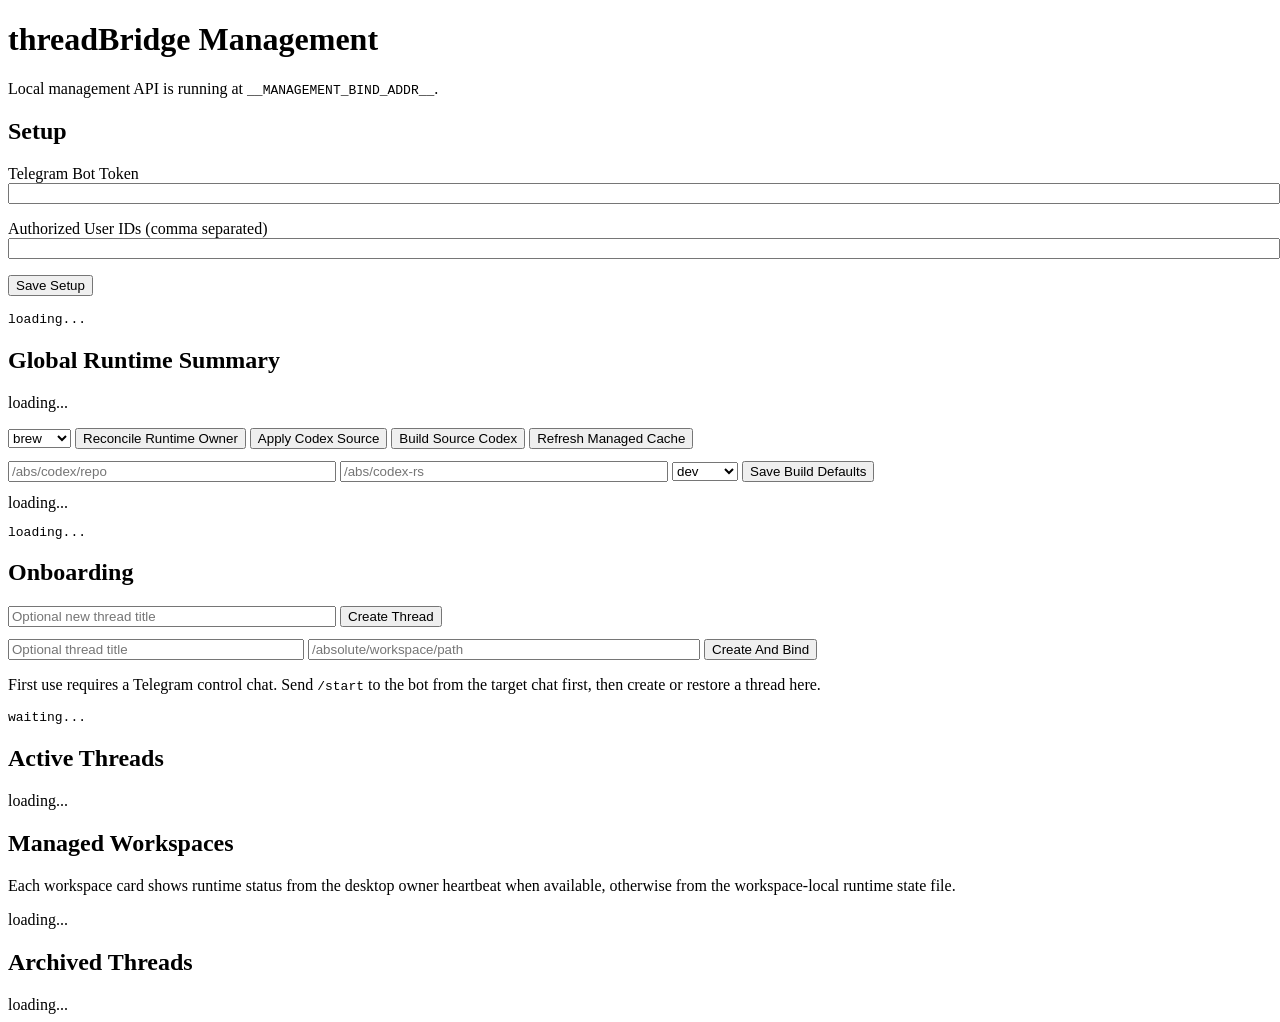
==== commit 3d97022d: "feat(threadbridge): add runtime recovery hints" ====
--- a/rust/static/management/index.html
+++ b/rust/static/management/index.html
@@ -19,7 +19,8 @@
       <pre id="setup">loading...</pre>
     </div>
     <div class="card">
-      <h2>Runtime Health</h2>
+      <h2>Global Runtime Summary</h2>
+      <p id="runtime-summary-note" class="muted">loading...</p>
       <div class="toolbar">
         <select id="managed-codex-source">
           <option value="brew">brew</option>
@@ -40,6 +41,7 @@
         </select>
         <button class="secondary" onclick="saveManagedCodexBuildDefaults()">Save Build Defaults</button>
       </div>
+      <div id="runtime-recovery-hint" class="hint" style="margin-top:0.75rem;display:none;"></div>
       <div id="health-summary" class="summary-grid" style="margin-top:0.75rem;">loading...</div>
       <pre id="health">loading...</pre>
     </div>
@@ -59,7 +61,11 @@
     <pre id="onboarding-status">waiting...</pre>
   </div>
   <div class="card"><h2>Active Threads</h2><div id="threads">loading...</div></div>
-  <div class="card"><h2>Managed Workspaces</h2><div id="workspaces">loading...</div></div>
+  <div class="card">
+    <h2>Managed Workspaces</h2>
+    <p class="muted">Each workspace card shows runtime status from the desktop owner heartbeat when available, otherwise from the workspace-local runtime state file.</p>
+    <div id="workspaces">loading...</div>
+  </div>
   <div class="card"><h2>Archived Threads</h2><div id="archived">loading...</div></div>
   <script src="/assets/management.js"></script>
 </body>
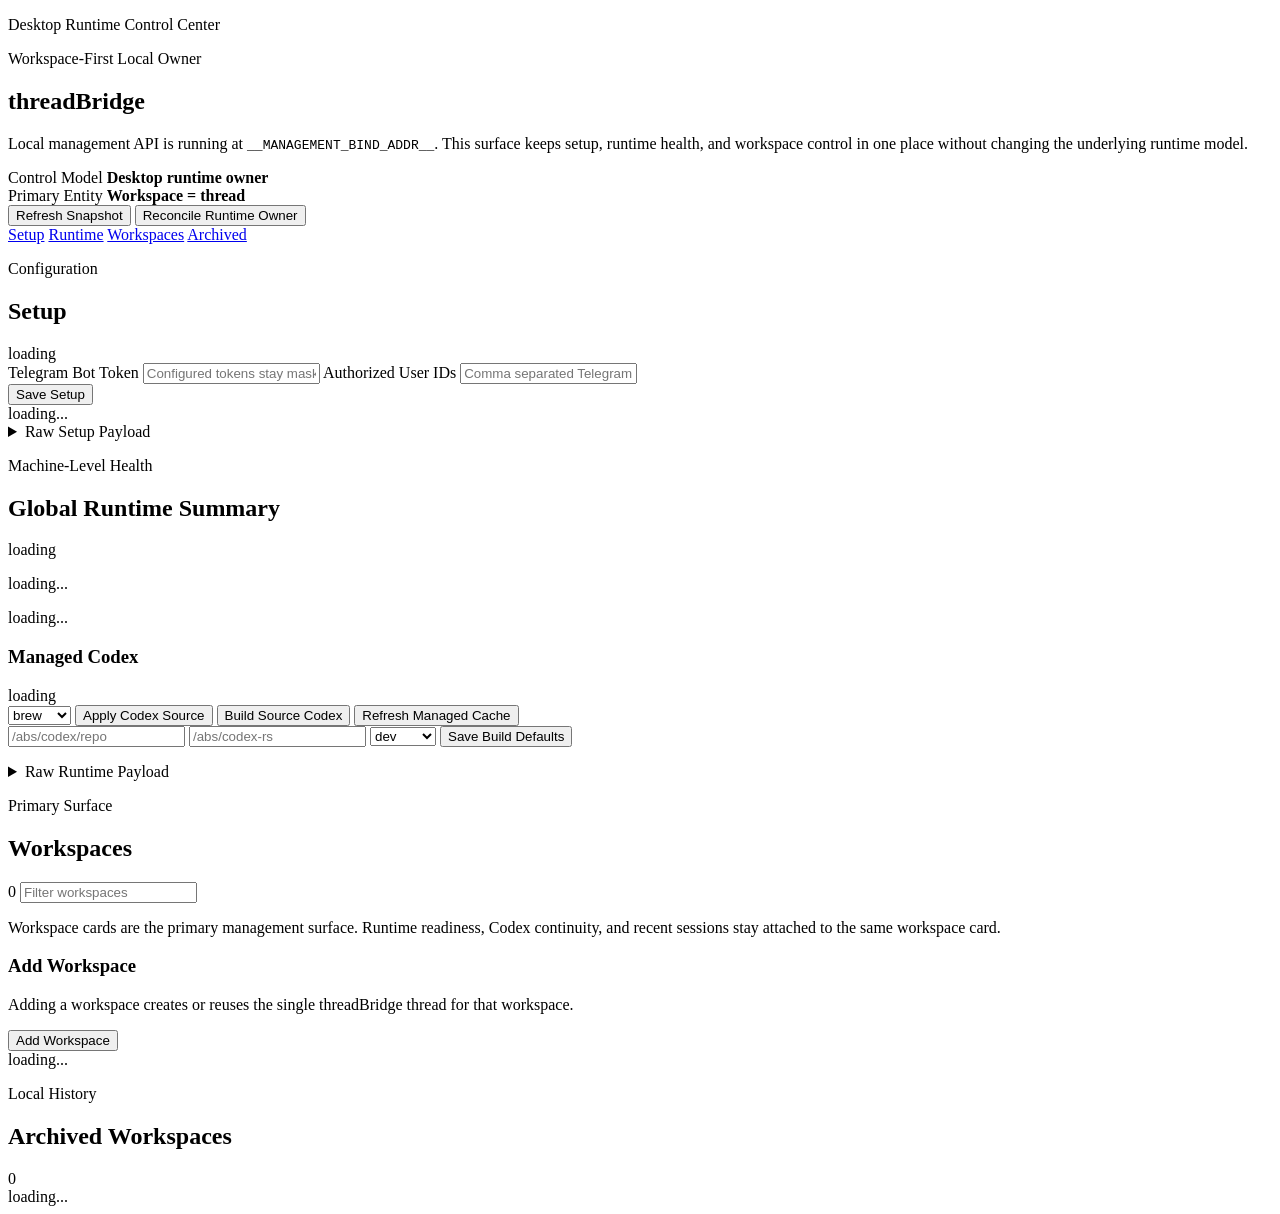
==== commit bd5d2ebe: "feat(management): restyle web manager with vendored tabler" ====
--- a/rust/static/management/index.html
+++ b/rust/static/management/index.html
@@ -2,71 +2,177 @@
 <html lang="en">
 <head>
   <meta charset="utf-8" />
-  <title>threadBridge Management</title>
+  <meta name="viewport" content="width=device-width, initial-scale=1" />
+  <title>threadBridge Workspace Manager</title>
+  <link rel="stylesheet" href="/assets/tabler.min.css" />
   <link rel="stylesheet" href="/assets/management.css" />
 </head>
-<body>
-  <h1>threadBridge Management</h1>
-  <p class="muted">Local management API is running at <code>__MANAGEMENT_BIND_ADDR__</code>.</p>
-  <div class="grid">
-    <div class="card">
-      <h2>Setup</h2>
-      <form id="setup-form">
-        <p><label>Telegram Bot Token<br /><input id="telegram-token" type="password" style="width:100%" /></label></p>
-        <p><label>Authorized User IDs (comma separated)<br /><input id="authorized-user-ids" type="text" style="width:100%" /></label></p>
-        <p><button type="submit">Save Setup</button> <span id="setup-status"></span></p>
-      </form>
-      <pre id="setup">loading...</pre>
-    </div>
-    <div class="card">
-      <h2>Global Runtime Summary</h2>
-      <p id="runtime-summary-note" class="muted">loading...</p>
-      <div class="toolbar">
-        <select id="managed-codex-source">
-          <option value="brew">brew</option>
-          <option value="source">source</option>
-        </select>
-        <button class="secondary" onclick="reconcileRuntimeOwner()">Reconcile Runtime Owner</button>
-        <button class="secondary" onclick="updateManagedCodexPreference()">Apply Codex Source</button>
-        <button class="secondary" onclick="buildManagedCodexSource()">Build Source Codex</button>
-        <button class="secondary" onclick="refreshManagedCodexCache()">Refresh Managed Cache</button>
-        <span id="managed-codex-status" class="muted"></span>
-      </div>
-      <div class="toolbar" style="margin-top:0.75rem;">
-        <input id="managed-codex-source-repo" type="text" placeholder="/abs/codex/repo" style="min-width:20rem;flex:2" />
-        <input id="managed-codex-source-rs-dir" type="text" placeholder="/abs/codex-rs" style="min-width:20rem;flex:2" />
-        <select id="managed-codex-build-profile">
-          <option value="dev">dev</option>
-          <option value="release">release</option>
-        </select>
-        <button class="secondary" onclick="saveManagedCodexBuildDefaults()">Save Build Defaults</button>
-      </div>
-      <div id="runtime-recovery-hint" class="hint" style="margin-top:0.75rem;display:none;"></div>
-      <div id="health-summary" class="summary-grid" style="margin-top:0.75rem;">loading...</div>
-      <pre id="health">loading...</pre>
+<body class="management-body">
+  <div class="page">
+    <div class="page-wrapper">
+      <main class="page-body">
+        <div class="container-xl page-shell">
+          <section class="hero-shell card">
+            <div class="hero-grid">
+              <div class="hero-copy-block">
+                <div class="hero-eyebrow-row">
+                  <p class="eyebrow">Desktop Runtime Control Center</p>
+                  <span class="hero-pill">Workspace-First</span>
+                  <span class="hero-pill hero-pill-soft">Local Owner</span>
+                </div>
+                <h1>threadBridge</h1>
+                <p class="hero-copy">
+                  Local management API is running at <code>__MANAGEMENT_BIND_ADDR__</code>.
+                  This surface keeps setup, runtime health, and workspace control in one place without changing the underlying runtime model.
+                </p>
+                <div class="hero-note-row">
+                  <div class="hero-note">
+                    <span class="hero-note-label">Control Model</span>
+                    <strong>Desktop runtime owner</strong>
+                  </div>
+                  <div class="hero-note">
+                    <span class="hero-note-label">Primary Entity</span>
+                    <strong>Workspace = thread</strong>
+                  </div>
+                </div>
+              </div>
+              <div class="hero-actions">
+                <button class="btn btn-primary" onclick="refresh()">Refresh Snapshot</button>
+                <button class="btn btn-outline-light hero-secondary-button" onclick="reconcileRuntimeOwner()">Reconcile Runtime Owner</button>
+              </div>
+            </div>
+          </section>
+
+          <nav class="section-nav">
+            <a href="#setup-card">Setup</a>
+            <a href="#runtime-card">Runtime</a>
+            <a href="#workspaces-section">Workspaces</a>
+            <a href="#archived-section">Archived</a>
+          </nav>
+
+          <section class="overview-grid">
+            <article id="setup-card" class="card shell-card">
+              <div class="section-heading">
+                <div>
+                  <p class="eyebrow">Configuration</p>
+                  <h2>Setup</h2>
+                </div>
+                <span id="setup-pill" class="badge badge-neutral">loading</span>
+              </div>
+              <form id="setup-form" class="stack">
+                <label class="field">
+                  <span>Telegram Bot Token</span>
+                  <input id="telegram-token" class="form-control" type="password" placeholder="Configured tokens stay masked." />
+                </label>
+                <label class="field">
+                  <span>Authorized User IDs</span>
+                  <input id="authorized-user-ids" class="form-control" type="text" placeholder="Comma separated Telegram user IDs" />
+                </label>
+                <div class="toolbar">
+                  <button class="btn btn-primary" type="submit">Save Setup</button>
+                  <span id="setup-status" class="muted"></span>
+                </div>
+              </form>
+              <div id="setup-runtime-note" class="status-note">loading...</div>
+              <details class="raw-panel">
+                <summary>Raw Setup Payload</summary>
+                <pre id="setup">loading...</pre>
+              </details>
+            </article>
+
+            <article id="runtime-card" class="card shell-card shell-card-emphasis">
+              <div class="section-heading">
+                <div>
+                  <p class="eyebrow">Machine-Level Health</p>
+                  <h2>Global Runtime Summary</h2>
+                </div>
+                <span id="owner-pill" class="badge badge-neutral">loading</span>
+              </div>
+              <p id="runtime-summary-note" class="muted">loading...</p>
+              <div id="runtime-recovery-hint" class="hint" style="display:none;"></div>
+              <div id="health-summary" class="summary-grid">loading...</div>
+
+              <div class="subsection management-subsection">
+                <div class="section-heading compact">
+                  <h3>Managed Codex</h3>
+                  <span id="managed-codex-pill" class="badge badge-neutral">loading</span>
+                </div>
+                <div class="toolbar">
+                  <select id="managed-codex-source" class="form-select">
+                    <option value="brew">brew</option>
+                    <option value="source">source</option>
+                  </select>
+                  <button class="btn btn-outline-primary" onclick="updateManagedCodexPreference()">Apply Codex Source</button>
+                  <button class="btn btn-outline-primary" onclick="buildManagedCodexSource()">Build Source Codex</button>
+                  <button class="btn btn-outline-primary" onclick="refreshManagedCodexCache()">Refresh Managed Cache</button>
+                </div>
+                <div class="toolbar">
+                  <input id="managed-codex-source-repo" class="form-control" type="text" placeholder="/abs/codex/repo" />
+                  <input id="managed-codex-source-rs-dir" class="form-control" type="text" placeholder="/abs/codex-rs" />
+                  <select id="managed-codex-build-profile" class="form-select">
+                    <option value="dev">dev</option>
+                    <option value="release">release</option>
+                  </select>
+                  <button class="btn btn-outline-primary" onclick="saveManagedCodexBuildDefaults()">Save Build Defaults</button>
+                </div>
+                <p id="managed-codex-status" class="muted"></p>
+              </div>
+
+              <details class="raw-panel">
+                <summary>Raw Runtime Payload</summary>
+                <pre id="health">loading...</pre>
+              </details>
+            </article>
+          </section>
+
+          <section id="workspaces-section" class="card shell-card section-card">
+            <div class="section-heading">
+              <div>
+                <p class="eyebrow">Primary Surface</p>
+                <h2>Workspaces</h2>
+              </div>
+              <div class="toolbar toolbar-compact">
+                <span id="workspaces-count" class="badge badge-neutral">0</span>
+                <input id="workspace-filter" class="form-control" type="text" placeholder="Filter workspaces" />
+              </div>
+            </div>
+            <div class="section-lead">
+              <p>
+                Workspace cards are the primary management surface. Runtime readiness, Codex continuity, and recent sessions stay attached to the same workspace card.
+              </p>
+            </div>
+            <div class="subsection management-subsection">
+              <div class="section-heading compact">
+                <h3>Add Workspace</h3>
+              </div>
+              <div class="stack">
+                <p class="muted">
+                  Adding a workspace creates or reuses the single threadBridge thread for that workspace.
+                </p>
+                <div class="toolbar">
+                  <button id="add-workspace-button" class="btn btn-primary" onclick="pickAndAddWorkspace()">Add Workspace</button>
+                  <span id="add-workspace-status" class="muted"></span>
+                </div>
+              </div>
+            </div>
+            <div class="section-divider" aria-hidden="true"></div>
+            <div id="workspaces" class="entity-list">loading...</div>
+          </section>
+
+          <section id="archived-section" class="card shell-card section-card">
+            <div class="section-heading">
+              <div>
+                <p class="eyebrow">Local History</p>
+                <h2>Archived Workspaces</h2>
+              </div>
+              <span id="archived-count" class="badge badge-neutral">0</span>
+            </div>
+            <div id="archived" class="entity-list">loading...</div>
+          </section>
+        </div>
+      </main>
     </div>
   </div>
-  <div class="card">
-    <h2>Onboarding</h2>
-    <div class="toolbar">
-      <input id="new-thread-title" type="text" placeholder="Optional new thread title" style="min-width:20rem;flex:1" />
-      <button onclick="createThread()">Create Thread</button>
-    </div>
-    <div class="toolbar" style="margin-top:0.75rem;">
-      <input id="create-bind-title" type="text" placeholder="Optional thread title" style="min-width:18rem;flex:1" />
-      <input id="create-bind-workspace" type="text" placeholder="/absolute/workspace/path" style="min-width:24rem;flex:2" />
-      <button onclick="createAndBindThread()">Create And Bind</button>
-    </div>
-    <p class="muted">First use requires a Telegram control chat. Send <code>/start</code> to the bot from the target chat first, then create or restore a thread here.</p>
-    <pre id="onboarding-status">waiting...</pre>
-  </div>
-  <div class="card"><h2>Active Threads</h2><div id="threads">loading...</div></div>
-  <div class="card">
-    <h2>Managed Workspaces</h2>
-    <p class="muted">Each workspace card shows runtime status from the desktop owner heartbeat when available, otherwise from the workspace-local runtime state file.</p>
-    <div id="workspaces">loading...</div>
-  </div>
-  <div class="card"><h2>Archived Threads</h2><div id="archived">loading...</div></div>
   <script src="/assets/management.js"></script>
 </body>
 </html>
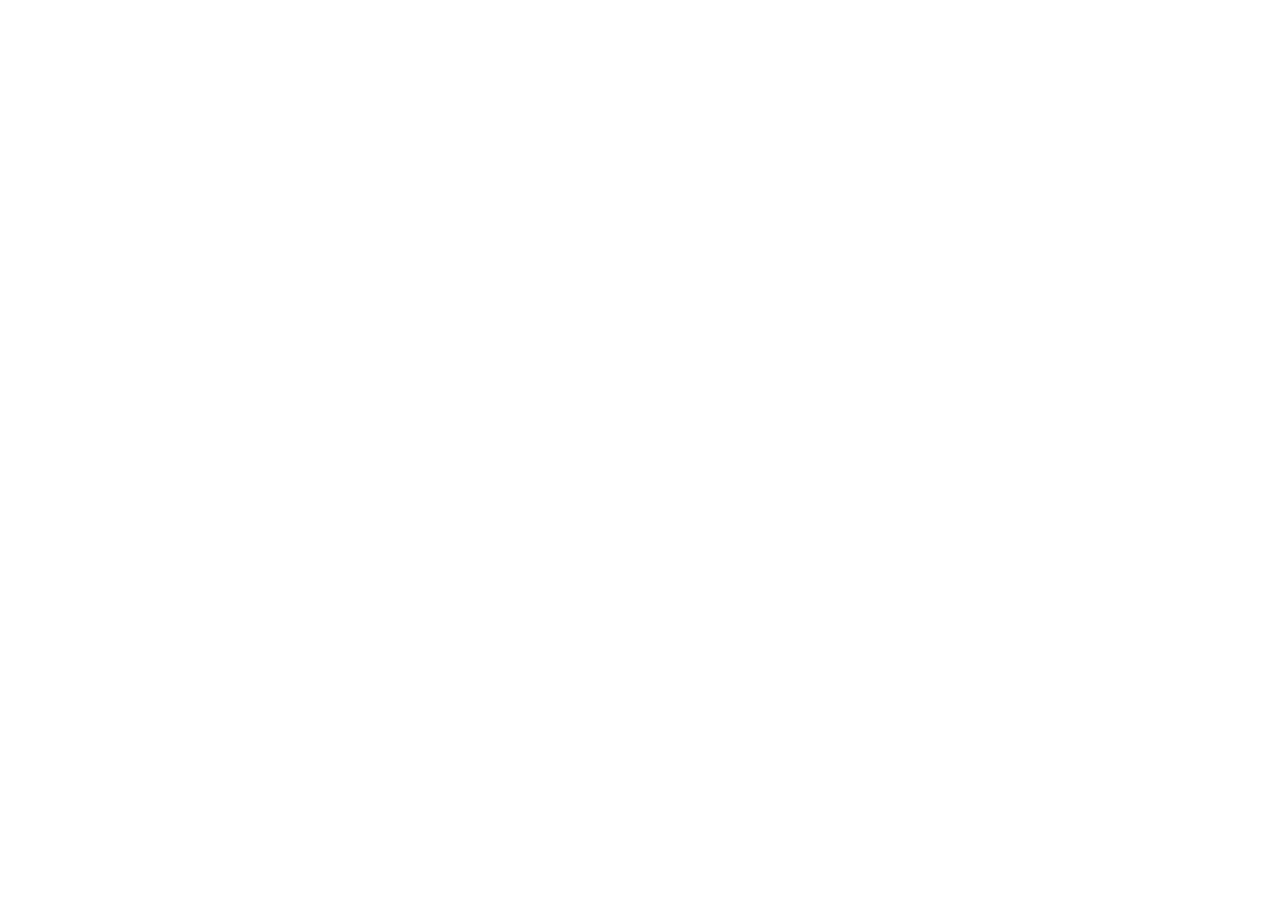
==== commit ee9b8954: "feat(management): refine workspace console ui" ====
--- a/rust/static/management/index.html
+++ b/rust/static/management/index.html
@@ -4,175 +4,13 @@
   <meta charset="utf-8" />
   <meta name="viewport" content="width=device-width, initial-scale=1" />
   <title>threadBridge Workspace Manager</title>
-  <link rel="stylesheet" href="/assets/tabler.min.css" />
   <link rel="stylesheet" href="/assets/management.css" />
 </head>
-<body class="management-body">
-  <div class="page">
-    <div class="page-wrapper">
-      <main class="page-body">
-        <div class="container-xl page-shell">
-          <section class="hero-shell card">
-            <div class="hero-grid">
-              <div class="hero-copy-block">
-                <div class="hero-eyebrow-row">
-                  <p class="eyebrow">Desktop Runtime Control Center</p>
-                  <span class="hero-pill">Workspace-First</span>
-                  <span class="hero-pill hero-pill-soft">Local Owner</span>
-                </div>
-                <h1>threadBridge</h1>
-                <p class="hero-copy">
-                  Local management API is running at <code>__MANAGEMENT_BIND_ADDR__</code>.
-                  This surface keeps setup, runtime health, and workspace control in one place without changing the underlying runtime model.
-                </p>
-                <div class="hero-note-row">
-                  <div class="hero-note">
-                    <span class="hero-note-label">Control Model</span>
-                    <strong>Desktop runtime owner</strong>
-                  </div>
-                  <div class="hero-note">
-                    <span class="hero-note-label">Primary Entity</span>
-                    <strong>Workspace = thread</strong>
-                  </div>
-                </div>
-              </div>
-              <div class="hero-actions">
-                <button class="btn btn-primary" onclick="refresh()">Refresh Snapshot</button>
-                <button class="btn btn-outline-light hero-secondary-button" onclick="reconcileRuntimeOwner()">Reconcile Runtime Owner</button>
-              </div>
-            </div>
-          </section>
-
-          <nav class="section-nav">
-            <a href="#setup-card">Setup</a>
-            <a href="#runtime-card">Runtime</a>
-            <a href="#workspaces-section">Workspaces</a>
-            <a href="#archived-section">Archived</a>
-          </nav>
-
-          <section class="overview-grid">
-            <article id="setup-card" class="card shell-card">
-              <div class="section-heading">
-                <div>
-                  <p class="eyebrow">Configuration</p>
-                  <h2>Setup</h2>
-                </div>
-                <span id="setup-pill" class="badge badge-neutral">loading</span>
-              </div>
-              <form id="setup-form" class="stack">
-                <label class="field">
-                  <span>Telegram Bot Token</span>
-                  <input id="telegram-token" class="form-control" type="password" placeholder="Configured tokens stay masked." />
-                </label>
-                <label class="field">
-                  <span>Authorized User IDs</span>
-                  <input id="authorized-user-ids" class="form-control" type="text" placeholder="Comma separated Telegram user IDs" />
-                </label>
-                <div class="toolbar">
-                  <button class="btn btn-primary" type="submit">Save Setup</button>
-                  <span id="setup-status" class="muted"></span>
-                </div>
-              </form>
-              <div id="setup-runtime-note" class="status-note">loading...</div>
-              <details class="raw-panel">
-                <summary>Raw Setup Payload</summary>
-                <pre id="setup">loading...</pre>
-              </details>
-            </article>
-
-            <article id="runtime-card" class="card shell-card shell-card-emphasis">
-              <div class="section-heading">
-                <div>
-                  <p class="eyebrow">Machine-Level Health</p>
-                  <h2>Global Runtime Summary</h2>
-                </div>
-                <span id="owner-pill" class="badge badge-neutral">loading</span>
-              </div>
-              <p id="runtime-summary-note" class="muted">loading...</p>
-              <div id="runtime-recovery-hint" class="hint" style="display:none;"></div>
-              <div id="health-summary" class="summary-grid">loading...</div>
-
-              <div class="subsection management-subsection">
-                <div class="section-heading compact">
-                  <h3>Managed Codex</h3>
-                  <span id="managed-codex-pill" class="badge badge-neutral">loading</span>
-                </div>
-                <div class="toolbar">
-                  <select id="managed-codex-source" class="form-select">
-                    <option value="brew">brew</option>
-                    <option value="source">source</option>
-                  </select>
-                  <button class="btn btn-outline-primary" onclick="updateManagedCodexPreference()">Apply Codex Source</button>
-                  <button class="btn btn-outline-primary" onclick="buildManagedCodexSource()">Build Source Codex</button>
-                  <button class="btn btn-outline-primary" onclick="refreshManagedCodexCache()">Refresh Managed Cache</button>
-                </div>
-                <div class="toolbar">
-                  <input id="managed-codex-source-repo" class="form-control" type="text" placeholder="/abs/codex/repo" />
-                  <input id="managed-codex-source-rs-dir" class="form-control" type="text" placeholder="/abs/codex-rs" />
-                  <select id="managed-codex-build-profile" class="form-select">
-                    <option value="dev">dev</option>
-                    <option value="release">release</option>
-                  </select>
-                  <button class="btn btn-outline-primary" onclick="saveManagedCodexBuildDefaults()">Save Build Defaults</button>
-                </div>
-                <p id="managed-codex-status" class="muted"></p>
-              </div>
-
-              <details class="raw-panel">
-                <summary>Raw Runtime Payload</summary>
-                <pre id="health">loading...</pre>
-              </details>
-            </article>
-          </section>
-
-          <section id="workspaces-section" class="card shell-card section-card">
-            <div class="section-heading">
-              <div>
-                <p class="eyebrow">Primary Surface</p>
-                <h2>Workspaces</h2>
-              </div>
-              <div class="toolbar toolbar-compact">
-                <span id="workspaces-count" class="badge badge-neutral">0</span>
-                <input id="workspace-filter" class="form-control" type="text" placeholder="Filter workspaces" />
-              </div>
-            </div>
-            <div class="section-lead">
-              <p>
-                Workspace cards are the primary management surface. Runtime readiness, Codex continuity, and recent sessions stay attached to the same workspace card.
-              </p>
-            </div>
-            <div class="subsection management-subsection">
-              <div class="section-heading compact">
-                <h3>Add Workspace</h3>
-              </div>
-              <div class="stack">
-                <p class="muted">
-                  Adding a workspace creates or reuses the single threadBridge thread for that workspace.
-                </p>
-                <div class="toolbar">
-                  <button id="add-workspace-button" class="btn btn-primary" onclick="pickAndAddWorkspace()">Add Workspace</button>
-                  <span id="add-workspace-status" class="muted"></span>
-                </div>
-              </div>
-            </div>
-            <div class="section-divider" aria-hidden="true"></div>
-            <div id="workspaces" class="entity-list">loading...</div>
-          </section>
-
-          <section id="archived-section" class="card shell-card section-card">
-            <div class="section-heading">
-              <div>
-                <p class="eyebrow">Local History</p>
-                <h2>Archived Workspaces</h2>
-              </div>
-              <span id="archived-count" class="badge badge-neutral">0</span>
-            </div>
-            <div id="archived" class="entity-list">loading...</div>
-          </section>
-        </div>
-      </main>
-    </div>
-  </div>
+<body>
+  <div id="app"></div>
+  <script>
+    window.THREADBRIDGE_MANAGEMENT_BIND_ADDR = "__MANAGEMENT_BIND_ADDR__";
+  </script>
   <script src="/assets/management.js"></script>
 </body>
 </html>
